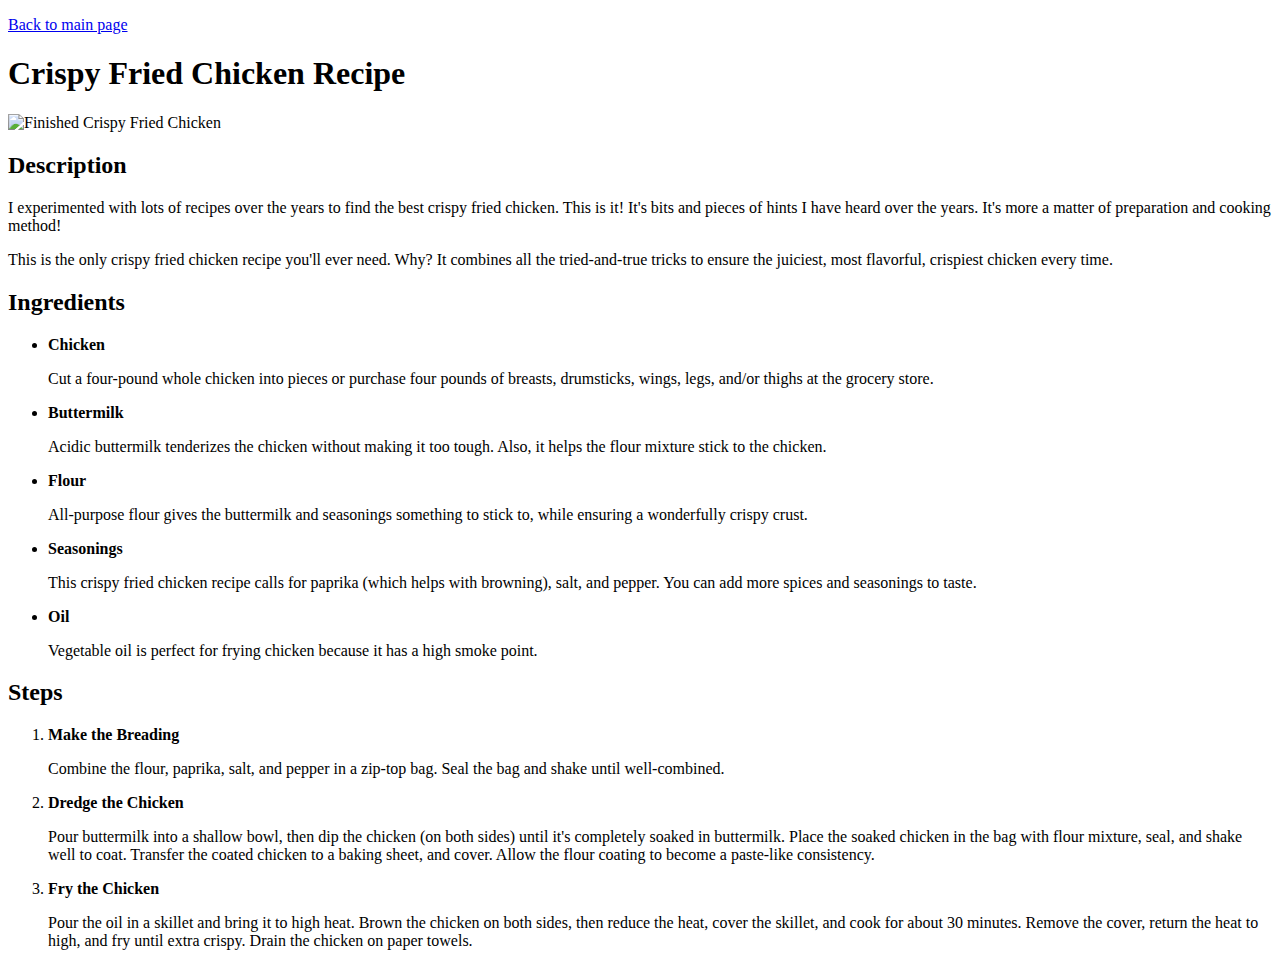
==== recipes/crispychiken.html @ e9463288 "first commit" ====
<!DOCTYPE html>
<html lang="en">
<head>
    <meta charset="UTF-8">
    <meta name="viewport" content="width=device-width, initial-scale=1.0">
    <title>Crispy Chicken Recipe</title>
</head>
<body>
    <p><a href="../index.html">Back to main page</a></p>
    <h1>Crispy Fried Chicken Recipe</h1>
        <img src="crispy-chicken.webp" height=300 width=500 alt="Finished Crispy Fried Chicken">
    <h2>Description</h2>
        <p>I experimented with lots of recipes over the years to find the best crispy fried chicken. This is it! It's bits and pieces of hints I have heard over the years. It's more a matter of preparation and cooking method!    </p>
        <p>This is the only crispy fried chicken recipe you'll ever need. Why? It combines all the tried-and-true tricks to ensure the juiciest, most flavorful, crispiest chicken every time.</p>
    <h2>Ingredients</h2>
        <ul>
    <li><strong>Chicken</strong>
    <p>Cut a four-pound whole chicken into pieces or purchase four pounds of breasts, drumsticks, wings, legs, and/or thighs at the grocery store.</p></li>

    <li><strong>Buttermilk</strong>
        <p>Acidic buttermilk tenderizes the chicken without making it too tough. Also, it helps the flour mixture stick to the chicken.</p></li>

    <li><strong>Flour</strong>
    <p>All-purpose flour gives the buttermilk and seasonings something to stick to, while ensuring a wonderfully crispy crust.</p></li>

    <li><strong>Seasonings</strong>
    <p>This crispy fried chicken recipe calls for paprika (which helps with browning), salt, and pepper. You can add more spices and seasonings to taste.</p></li>

    <li><strong>Oil</strong>
    <p>Vegetable oil is perfect for frying chicken because it has a high smoke point.</p></li>
        </ul>
    <h2>Steps</h2>
        <ol>
            <li><strong>Make the Breading</strong>
            <p>Combine the flour, paprika, salt, and pepper in a zip-top bag. Seal the bag and shake until well-combined.</p></li>
            
            <li><strong>Dredge the Chicken</strong>
            <p>Pour buttermilk into a shallow bowl, then dip the chicken (on both sides) until it's completely soaked in buttermilk. Place the soaked chicken in the bag with flour mixture, seal, and shake well to coat. Transfer the coated chicken to a baking sheet, and cover. Allow the flour coating to become a paste-like consistency.</p></li>
            
            <li><strong>Fry the Chicken</strong>
            <p>Pour the oil in a skillet and bring it to high heat. Brown the chicken on both sides, then reduce the heat, cover the skillet, and cook for about 30 minutes. Remove the cover, return the heat to high, and fry until extra crispy. Drain the chicken on paper towels.</p></li>

        </ol>
</body>
</html>
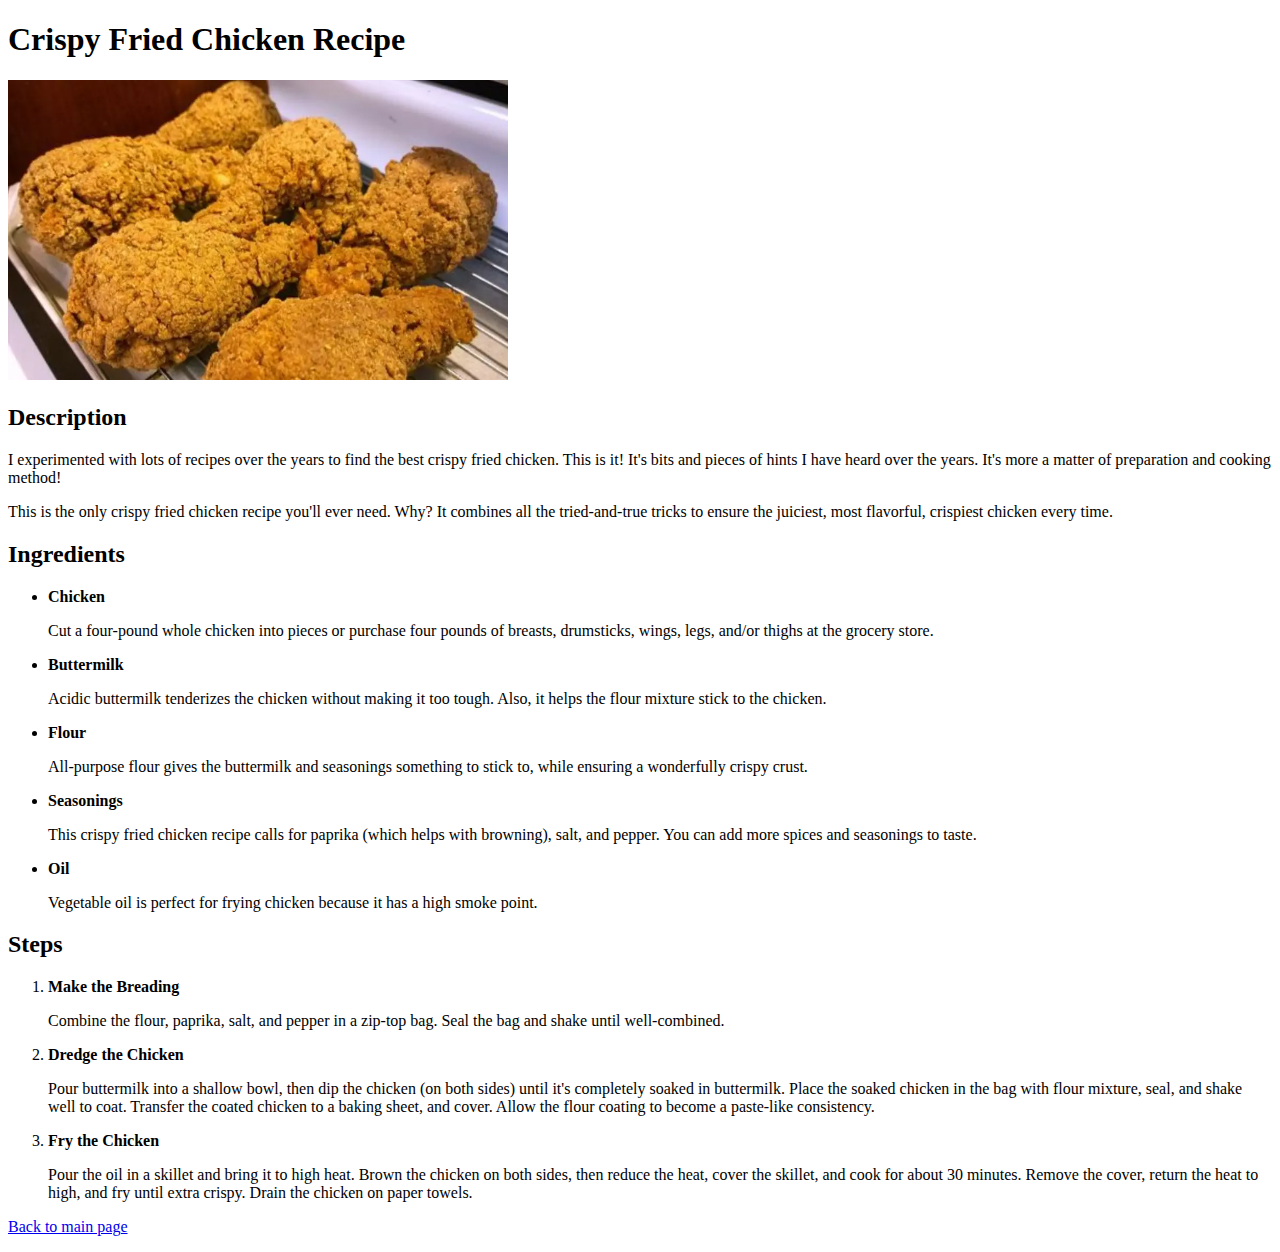
==== commit fe0b4a5b: "Modified each recipe page by putting the "back to main" to the bottom" ====
--- a/recipes/crispychiken.html
+++ b/recipes/crispychiken.html
@@ -6,7 +6,6 @@
     <title>Crispy Chicken Recipe</title>
 </head>
 <body>
-    <p><a href="../index.html">Back to main page</a></p>
     <h1>Crispy Fried Chicken Recipe</h1>
         <img src="crispy-chicken.webp" height=300 width=500 alt="Finished Crispy Fried Chicken">
     <h2>Description</h2>
@@ -41,5 +40,6 @@
             <p>Pour the oil in a skillet and bring it to high heat. Brown the chicken on both sides, then reduce the heat, cover the skillet, and cook for about 30 minutes. Remove the cover, return the heat to high, and fry until extra crispy. Drain the chicken on paper towels.</p></li>
 
         </ol>
+        <p><a href="../index.html">Back to main page</a></p>
 </body>
 </html>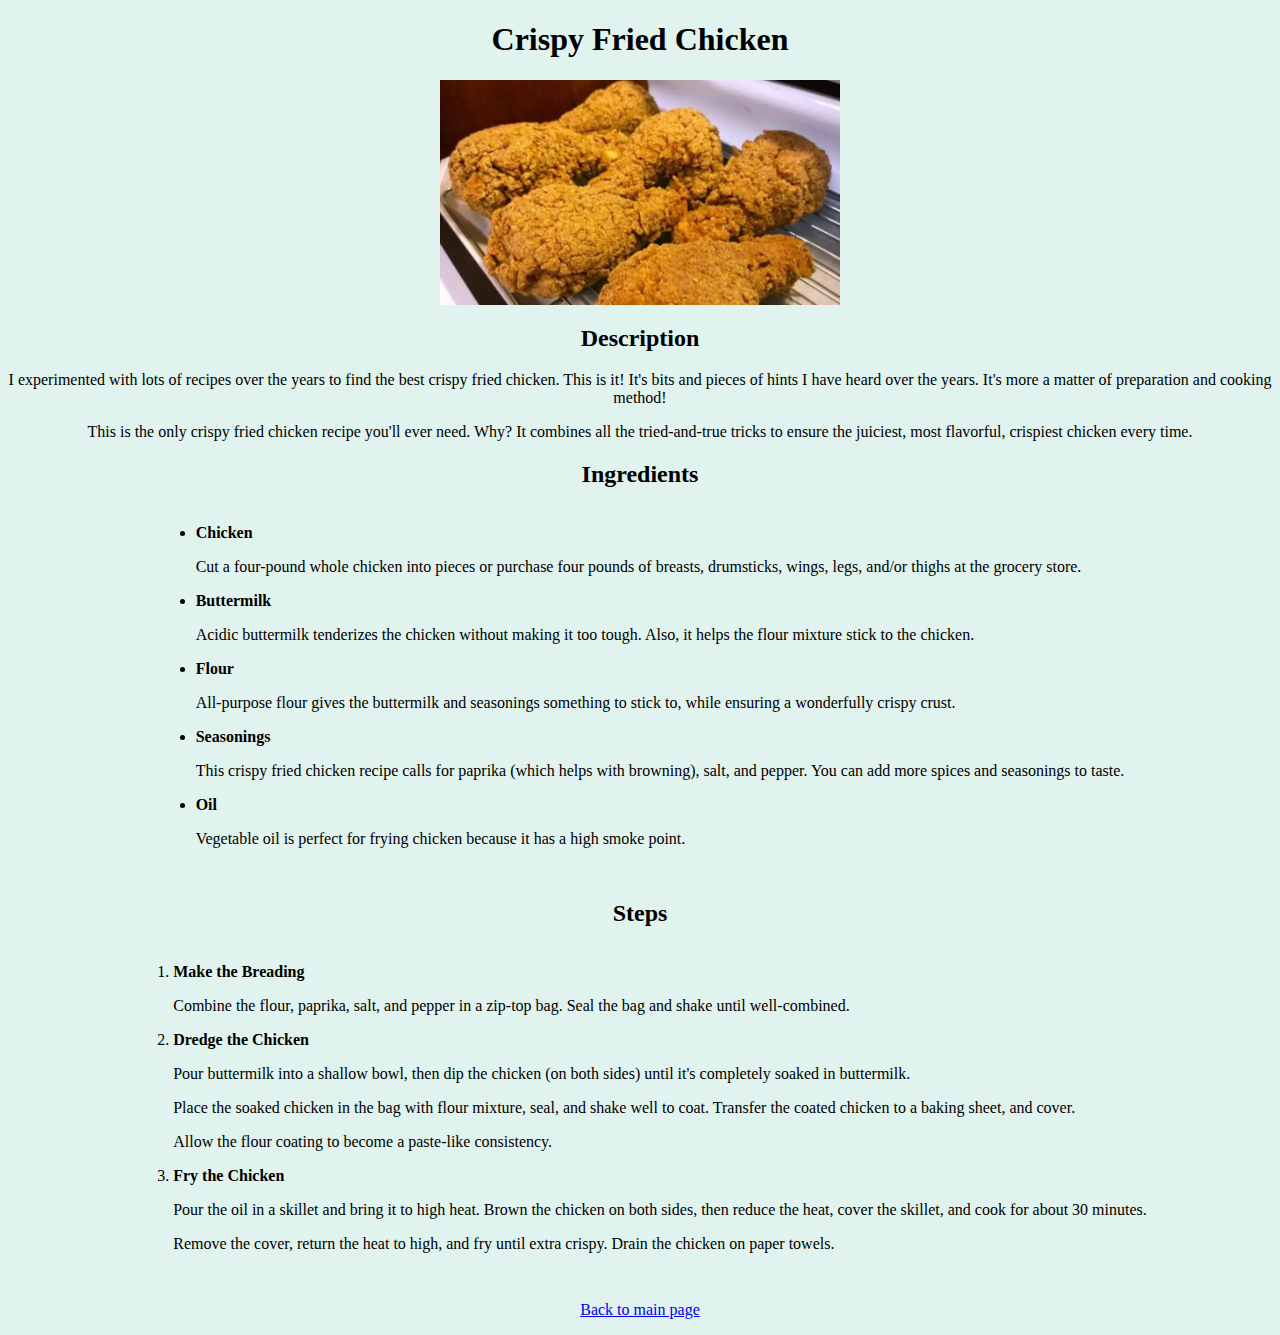
==== commit b02c6760: "added styles.css" ====
--- a/recipes/crispychiken.html
+++ b/recipes/crispychiken.html
@@ -4,15 +4,17 @@
     <meta charset="UTF-8">
     <meta name="viewport" content="width=device-width, initial-scale=1.0">
     <title>Crispy Chicken Recipe</title>
+    <link rel="stylesheet" href="../styles.css">
 </head>
-<body>
-    <h1>Crispy Fried Chicken Recipe</h1>
-        <img src="crispy-chicken.webp" height=300 width=500 alt="Finished Crispy Fried Chicken">
-    <h2>Description</h2>
-        <p>I experimented with lots of recipes over the years to find the best crispy fried chicken. This is it! It's bits and pieces of hints I have heard over the years. It's more a matter of preparation and cooking method!    </p>
-        <p>This is the only crispy fried chicken recipe you'll ever need. Why? It combines all the tried-and-true tricks to ensure the juiciest, most flavorful, crispiest chicken every time.</p>
-    <h2>Ingredients</h2>
-        <ul>
+<body id="body">
+    <h1 class="title">Crispy Fried Chicken</h1>
+        <img class="img" src="crispy-chicken.webp" height=auto width=400 alt="Finished Crispy Fried Chicken">
+    <h2 class="title">Description</h2>
+        <div class="title"><p>I experimented with lots of recipes over the years to find the best crispy fried chicken. This is it! It's bits and pieces of hints I have heard over the years. It's more a matter of preparation and cooking method!    </p>
+        <p>This is the only crispy fried chicken recipe you'll ever need. Why? It combines all the tried-and-true tricks to ensure the juiciest, most flavorful, crispiest chicken every time.</p></div>
+    <h2 class="title">Ingredients</h2>
+    <div class="container">
+        <ul class="ul">
     <li><strong>Chicken</strong>
     <p>Cut a four-pound whole chicken into pieces or purchase four pounds of breasts, drumsticks, wings, legs, and/or thighs at the grocery store.</p></li>
 
@@ -28,18 +30,20 @@
     <li><strong>Oil</strong>
     <p>Vegetable oil is perfect for frying chicken because it has a high smoke point.</p></li>
         </ul>
-    <h2>Steps</h2>
-        <ol>
+    </div>
+    <h2 class="title">Steps</h2>
+    <div class="container">
+        <ol class="ul">
             <li><strong>Make the Breading</strong>
             <p>Combine the flour, paprika, salt, and pepper in a zip-top bag. Seal the bag and shake until well-combined.</p></li>
             
             <li><strong>Dredge the Chicken</strong>
-            <p>Pour buttermilk into a shallow bowl, then dip the chicken (on both sides) until it's completely soaked in buttermilk. Place the soaked chicken in the bag with flour mixture, seal, and shake well to coat. Transfer the coated chicken to a baking sheet, and cover. Allow the flour coating to become a paste-like consistency.</p></li>
+            <p>Pour buttermilk into a shallow bowl, then dip the chicken (on both sides) until it's completely soaked in buttermilk.</p><p>Place the soaked chicken in the bag with flour mixture, seal, and shake well to coat. Transfer the coated chicken to a baking sheet, and cover.</p><p>Allow the flour coating to become a paste-like consistency.</p></li>
             
             <li><strong>Fry the Chicken</strong>
-            <p>Pour the oil in a skillet and bring it to high heat. Brown the chicken on both sides, then reduce the heat, cover the skillet, and cook for about 30 minutes. Remove the cover, return the heat to high, and fry until extra crispy. Drain the chicken on paper towels.</p></li>
-
+            <p>Pour the oil in a skillet and bring it to high heat. Brown the chicken on both sides, then reduce the heat, cover the skillet, and cook for about 30 minutes.</p><p> Remove the cover, return the heat to high, and fry until extra crispy. Drain the chicken on paper towels.</p></li>
         </ol>
-        <p><a href="../index.html">Back to main page</a></p>
+    </div>
+    <p class="title"><a href="../index.html">Back to main page</a></p>
 </body>
 </html>--- a/styles.css
+++ b/styles.css
@@ -0,0 +1,29 @@
+#body {
+    background-color: rgb(225, 243, 238);
+}
+.title {
+    text-align: center;
+    font-family: 'Roboto Condensed';
+}
+#logo {
+    margin-left: 550px;
+    margin-right:550px;
+    margin-bottom: -30px;
+}
+.container {
+    text-align: center;
+}
+.ul {
+    display: inline-block;
+    text-align: left;
+    font-family: 'Roboto Condensed';
+}
+.ol {
+    text-align: left;
+    list-style-position:inside;
+}
+.img {
+    display: block;
+    margin-left: auto;
+    margin-right:auto;
+}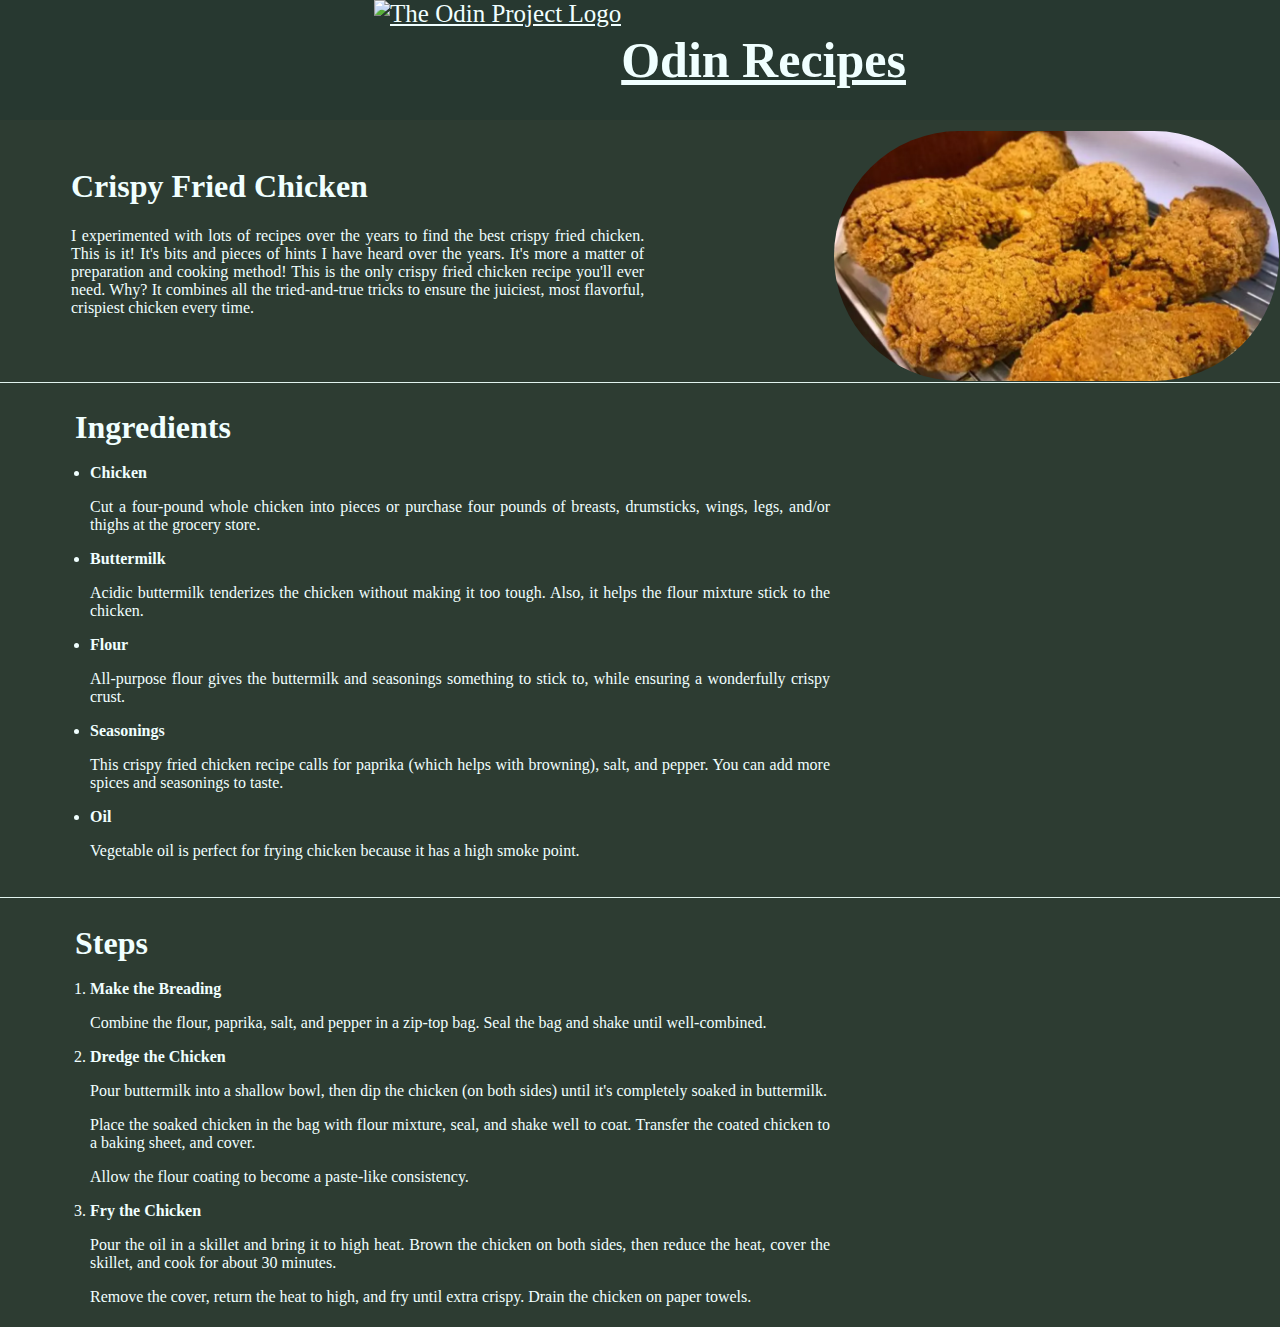
==== commit ff341aa6: "changed the style of the recipe pages" ====
--- a/recipes/crispychiken.html
+++ b/recipes/crispychiken.html
@@ -7,14 +7,23 @@
     <link rel="stylesheet" href="../styles.css">
 </head>
 <body id="body">
-    <h1 class="title">Crispy Fried Chicken</h1>
-        <img class="img" src="crispy-chicken.webp" height=auto width=400 alt="Finished Crispy Fried Chicken">
-    <h2 class="title">Description</h2>
-        <div class="title"><p>I experimented with lots of recipes over the years to find the best crispy fried chicken. This is it! It's bits and pieces of hints I have heard over the years. It's more a matter of preparation and cooking method!    </p>
-        <p>This is the only crispy fried chicken recipe you'll ever need. Why? It combines all the tried-and-true tricks to ensure the juiciest, most flavorful, crispiest chicken every time.</p></div>
-    <h2 class="title">Ingredients</h2>
-    <div class="container">
-        <ul class="ul">
+    <a href="../index.html">
+    <div id="title-box">
+            <img src="https://i.imgur.com/jGZWPWl.png" height=auto width=250 alt="The Odin Project Logo" id="logo">
+            <h1 id="maintitle">Odin Recipes</h1>
+    </div>
+    </a>
+    <div class="header">
+        <div class="header-des">
+            <h1 id="head-tit">Crispy Fried Chicken</h1>
+            <p >I experimented with lots of recipes over the years to find the best crispy fried chicken. This is it! It's bits and pieces of hints I have heard over the years. It's more a matter of preparation and cooking method!
+            This is the only crispy fried chicken recipe you'll ever need. Why? It combines all the tried-and-true tricks to ensure the juiciest, most flavorful, crispiest chicken every time.</p>
+        </div>
+            <img class="header-img" src="crispy-chicken.webp" height=250px width=auto alt="Finished Crispy Fried Chicken">
+    </div>
+    <div class="body-card">
+    <h1 class="body-tit">Ingredients</h1>
+        <ul>
     <li><strong>Chicken</strong>
     <p>Cut a four-pound whole chicken into pieces or purchase four pounds of breasts, drumsticks, wings, legs, and/or thighs at the grocery store.</p></li>
 
@@ -31,9 +40,10 @@
     <p>Vegetable oil is perfect for frying chicken because it has a high smoke point.</p></li>
         </ul>
     </div>
-    <h2 class="title">Steps</h2>
-    <div class="container">
-        <ol class="ul">
+    <div class="body-card">
+    <h1 class="body-tit">Steps</h1>
+    <div>
+        <ol>
             <li><strong>Make the Breading</strong>
             <p>Combine the flour, paprika, salt, and pepper in a zip-top bag. Seal the bag and shake until well-combined.</p></li>
             
@@ -44,6 +54,6 @@
             <p>Pour the oil in a skillet and bring it to high heat. Brown the chicken on both sides, then reduce the heat, cover the skillet, and cook for about 30 minutes.</p><p> Remove the cover, return the heat to high, and fry until extra crispy. Drain the chicken on paper towels.</p></li>
         </ol>
     </div>
-    <p class="title"><a href="../index.html">Back to main page</a></p>
+    </div>
 </body>
 </html>--- a/styles.css
+++ b/styles.css
@@ -1,17 +1,92 @@
+* {/*
+    border: 1px solid red;*/
+    font-family: 'Roboto Condensed';
+}
 #body {
     background-color: rgb(225, 243, 238);
+    margin: 0px;
+}
+.link {
+    font-family: 'Roboto Condensed';
+}
+.img {
+    width: 400px;
+    height: auto;
+    display: block;
+    margin-left: auto;
+    margin-right:auto;
+    box-shadow: inset;
+}
+#title-box {
+    color: azure;
+    font-size: 25px;
+    display: flex;
+    text-align:justify;
+    align-items: center;
+    justify-content: center;
+    height: 120px;
+    background-color: rgb(39, 56, 48);
+    margin: 0px;
+}
+.title,.text {
+    font-family: 'Roboto Condensed';
+    text-align: center;
 }
 .title {
+    font-size: x-large;
+}
+.header {
+    display:flex;
+    flex-direction: row;
+    text-align: top;
+    text-align: left;
+    justify-content: space-evenly;
+    background-image: linear-gradient(to right,rgb(45, 60, 50),100%,rgb(178, 214, 204));
+    border: 1px solid rgb(45, 60, 50);
+}
+.header-des {
+    color: azure;
+    flex-direction: column;
+    text-align: justify;
+    margin-top: 1px;
+    margin-right:140px;
+    padding: 25px 50px 5px 50px;
+    margin-left: 20px;
+}
+#header-tit {
     text-align: center;
-    font-family: 'Roboto Condensed';
+}
+.header-img {
+    align-items: center;
+    margin-top: 10px;
+    border-radius: 280px;
+}
+.body-card {
+    display:flex;
+    flex-direction: column;
+    justify-content: space-evenly;
+    background-color: rgb(45, 60, 50);
+    margin-top: 1px;
+    margin-left: 0px;
+    margin-right: 0px;
+    color: azure;
+    text-align: justify;
+    padding: 5px 450px 5px 50px;
+}
+.body-tit {
+    margin-left: 25px;
+    margin-bottom: 2px;
+}
+.body {
+    font-size: medium;
+    display: flex;
+    margin-left: 50px;
+    margin-right: 50px;
 }
 #logo {
-    margin-left: 550px;
-    margin-right:550px;
-    margin-bottom: -30px;
-}
-.container {
-    text-align: center;
+    width: auto;
+    height: 120px;
+    display: block;
 }
 .ul {
     display: inline-block;
@@ -22,8 +97,31 @@
     text-align: left;
     list-style-position:inside;
 }
-.img {
-    display: block;
-    margin-left: auto;
-    margin-right:auto;
+a:link {
+    font-family: 'Roboto Condensed';
+    font-size: large;
+    color: azure;
+}
+.box {
+    display: flex;
+    justify-content: space-evenly;
+    flex-wrap: wrap;
+}
+.elem {
+    background-color: rgb(39, 56, 48);
+    margin-top: 40px;
+    text-align: center;
+    flex-direction: column;
+    height: 350px;
+}
+.frontimg {
+    height:180px;
+    width:280px;
+}
+
+a:visited {
+    color: azure;
+}
+a:hover {
+    background-color: black;
 }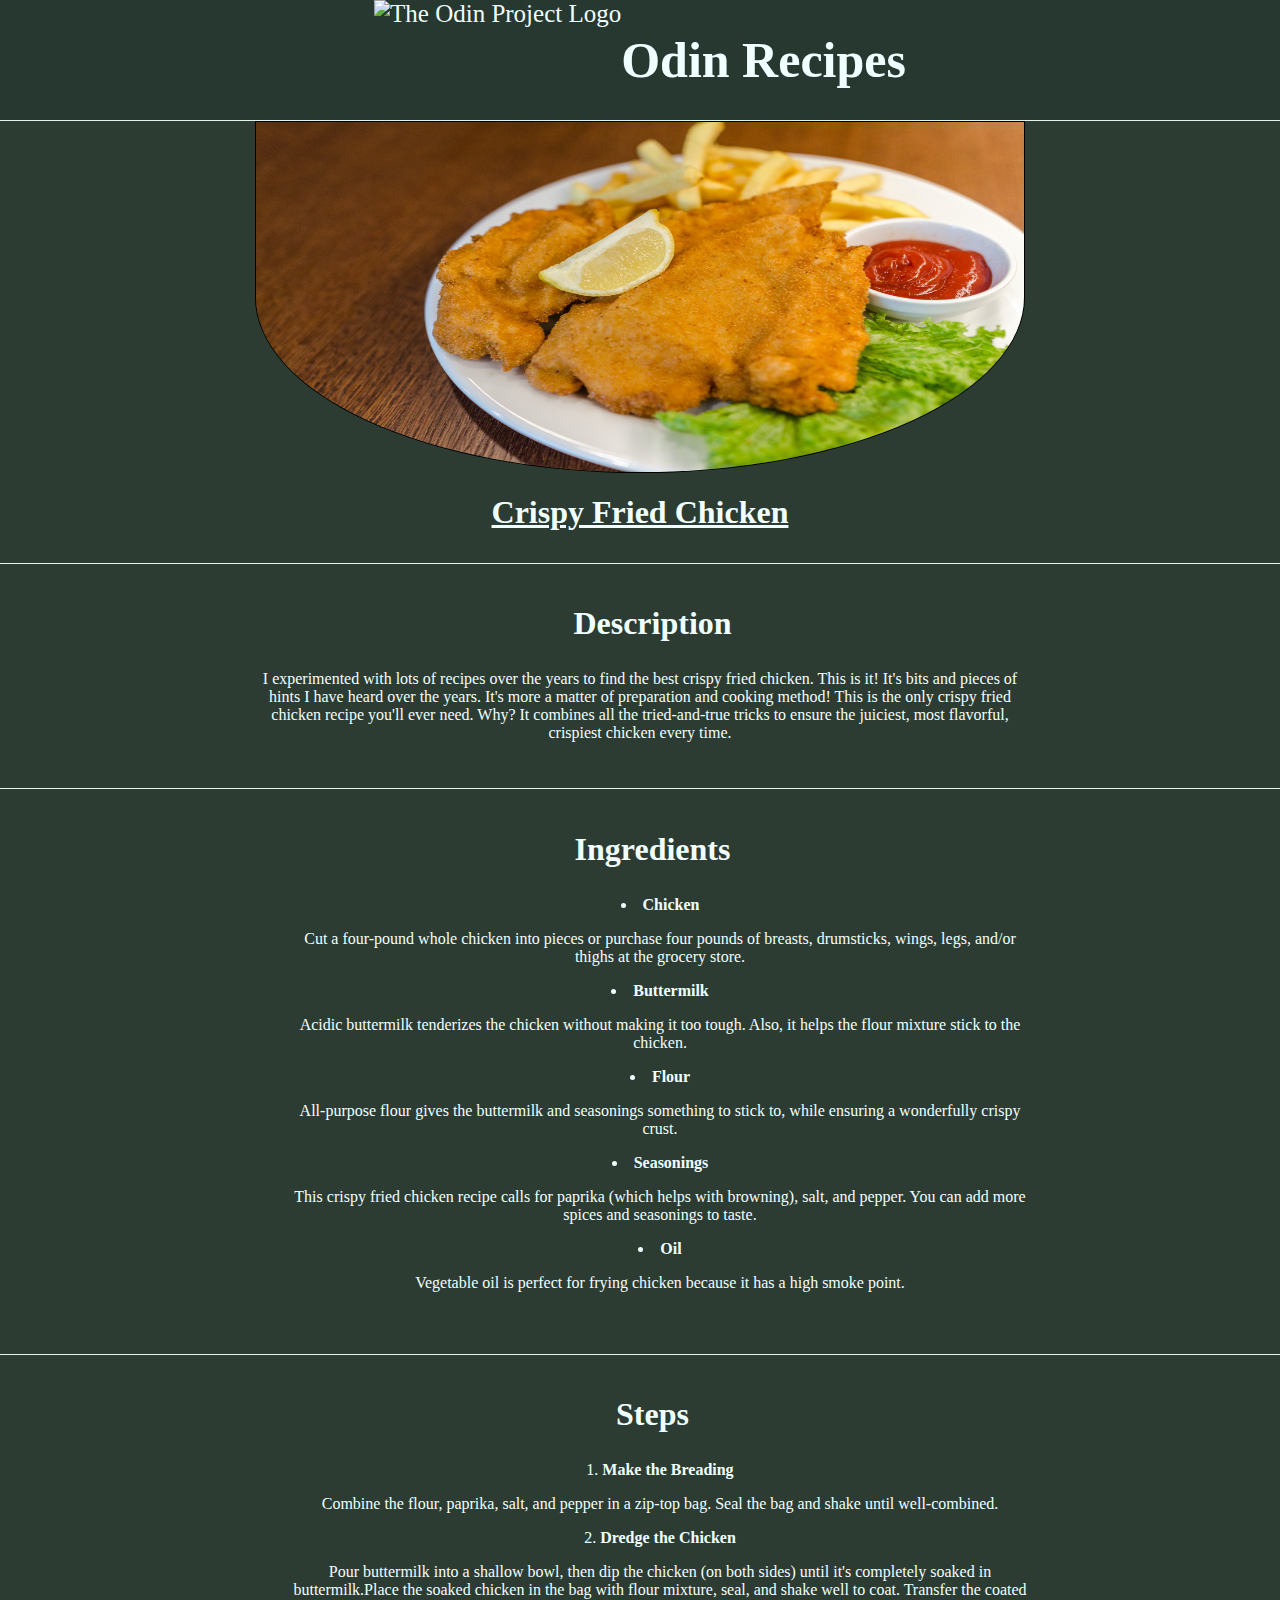
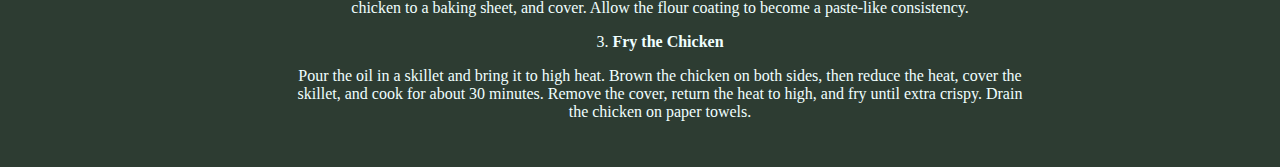
==== commit 96cc62a5: "changed the style of each recipe page and added new images" ====
--- a/recipes/crispychiken.html
+++ b/recipes/crispychiken.html
@@ -14,16 +14,18 @@
     </div>
     </a>
     <div class="header">
-        <div class="header-des">
+        <img class="header-img" src="crispy-chicken.jpg" alt="Finished Crispy Fried Chicken">
             <h1 id="head-tit">Crispy Fried Chicken</h1>
-            <p >I experimented with lots of recipes over the years to find the best crispy fried chicken. This is it! It's bits and pieces of hints I have heard over the years. It's more a matter of preparation and cooking method!
+        </div>
+        <div class="body-card">
+            <h1 class="body-tit">Description</h1>
+            <p>I experimented with lots of recipes over the years to find the best crispy fried chicken. This is it! It's bits and pieces of hints I have heard over the years. It's more a matter of preparation and cooking method!
             This is the only crispy fried chicken recipe you'll ever need. Why? It combines all the tried-and-true tricks to ensure the juiciest, most flavorful, crispiest chicken every time.</p>
         </div>
-            <img class="header-img" src="crispy-chicken.webp" height=250px width=auto alt="Finished Crispy Fried Chicken">
     </div>
     <div class="body-card">
     <h1 class="body-tit">Ingredients</h1>
-        <ul>
+        <ul class="ul">
     <li><strong>Chicken</strong>
     <p>Cut a four-pound whole chicken into pieces or purchase four pounds of breasts, drumsticks, wings, legs, and/or thighs at the grocery store.</p></li>
 
@@ -43,15 +45,15 @@
     <div class="body-card">
     <h1 class="body-tit">Steps</h1>
     <div>
-        <ol>
+        <ol class="ol">
             <li><strong>Make the Breading</strong>
             <p>Combine the flour, paprika, salt, and pepper in a zip-top bag. Seal the bag and shake until well-combined.</p></li>
             
             <li><strong>Dredge the Chicken</strong>
-            <p>Pour buttermilk into a shallow bowl, then dip the chicken (on both sides) until it's completely soaked in buttermilk.</p><p>Place the soaked chicken in the bag with flour mixture, seal, and shake well to coat. Transfer the coated chicken to a baking sheet, and cover.</p><p>Allow the flour coating to become a paste-like consistency.</p></li>
+            <p>Pour buttermilk into a shallow bowl, then dip the chicken (on both sides) until it's completely soaked in buttermilk.Place the soaked chicken in the bag with flour mixture, seal, and shake well to coat. Transfer the coated chicken to a baking sheet, and cover. Allow the flour coating to become a paste-like consistency.</p></li>
             
             <li><strong>Fry the Chicken</strong>
-            <p>Pour the oil in a skillet and bring it to high heat. Brown the chicken on both sides, then reduce the heat, cover the skillet, and cook for about 30 minutes.</p><p> Remove the cover, return the heat to high, and fry until extra crispy. Drain the chicken on paper towels.</p></li>
+            <p>Pour the oil in a skillet and bring it to high heat. Brown the chicken on both sides, then reduce the heat, cover the skillet, and cook for about 30 minutes. Remove the cover, return the heat to high, and fry until extra crispy. Drain the chicken on paper towels.</p></li>
         </ol>
     </div>
     </div>
--- a/styles.css
+++ b/styles.css
@@ -5,9 +5,9 @@
 #body {
     background-color: rgb(225, 243, 238);
     margin: 0px;
-}
-.link {
-    font-family: 'Roboto Condensed';
+    display: flex;
+    flex-direction: column;
+    justify-content: space-between;
 }
 .img {
     width: 400px;
@@ -37,29 +37,32 @@
 }
 .header {
     display:flex;
-    flex-direction: row;
-    text-align: top;
-    text-align: left;
-    justify-content: space-evenly;
+    flex-direction: column;
     background-image: linear-gradient(to right,rgb(45, 60, 50),100%,rgb(178, 214, 204));
-    border: 1px solid rgb(45, 60, 50);
+    margin-top: 1px;
+    align-items: center;
+    padding-bottom: 10px;
 }
 .header-des {
     color: azure;
     flex-direction: column;
-    text-align: justify;
+    text-align: right;
     margin-top: 1px;
-    margin-right:140px;
-    padding: 25px 50px 5px 50px;
-    margin-left: 20px;
+    max-width: 400px;
 }
-#header-tit {
+#head-tit {
+    color: azure;
     text-align: center;
+    text-decoration: underline;
 }
 .header-img {
+    display: flex;
+    border-bottom-left-radius: 70%;
+    border-bottom-right-radius: 70%;
+    border: 1px solid black;
     align-items: center;
-    margin-top: 10px;
-    border-radius: 280px;
+    min-width: 60%;
+    height: 350px;
 }
 .body-card {
     display:flex;
@@ -67,11 +70,10 @@
     justify-content: space-evenly;
     background-color: rgb(45, 60, 50);
     margin-top: 1px;
-    margin-left: 0px;
-    margin-right: 0px;
     color: azure;
-    text-align: justify;
-    padding: 5px 450px 5px 50px;
+    text-align: center;
+    padding: 20px 250px 30px 250px;
+    gap: 10px;
 }
 .body-tit {
     margin-left: 25px;
@@ -80,8 +82,6 @@
 .body {
     font-size: medium;
     display: flex;
-    margin-left: 50px;
-    margin-right: 50px;
 }
 #logo {
     width: auto;
@@ -89,18 +89,21 @@
     display: block;
 }
 .ul {
-    display: inline-block;
-    text-align: left;
+    text-align: center;
     font-family: 'Roboto Condensed';
+    list-style:inside;
 }
 .ol {
-    text-align: left;
+    font-family: 'Roboto Condensed';
     list-style-position:inside;
+    text-align: center;
 }
 a:link {
     font-family: 'Roboto Condensed';
     font-size: large;
     color: azure;
+    text-decoration: none;
+    font-family: 'Roboto Condensed';
 }
 .box {
     display: flex;
@@ -113,6 +116,8 @@
     text-align: center;
     flex-direction: column;
     height: 350px;
+    border: 2px solid rgb(39, 56, 48);
+    font-family: 'Roboto Condensed';
 }
 .frontimg {
     height:180px;
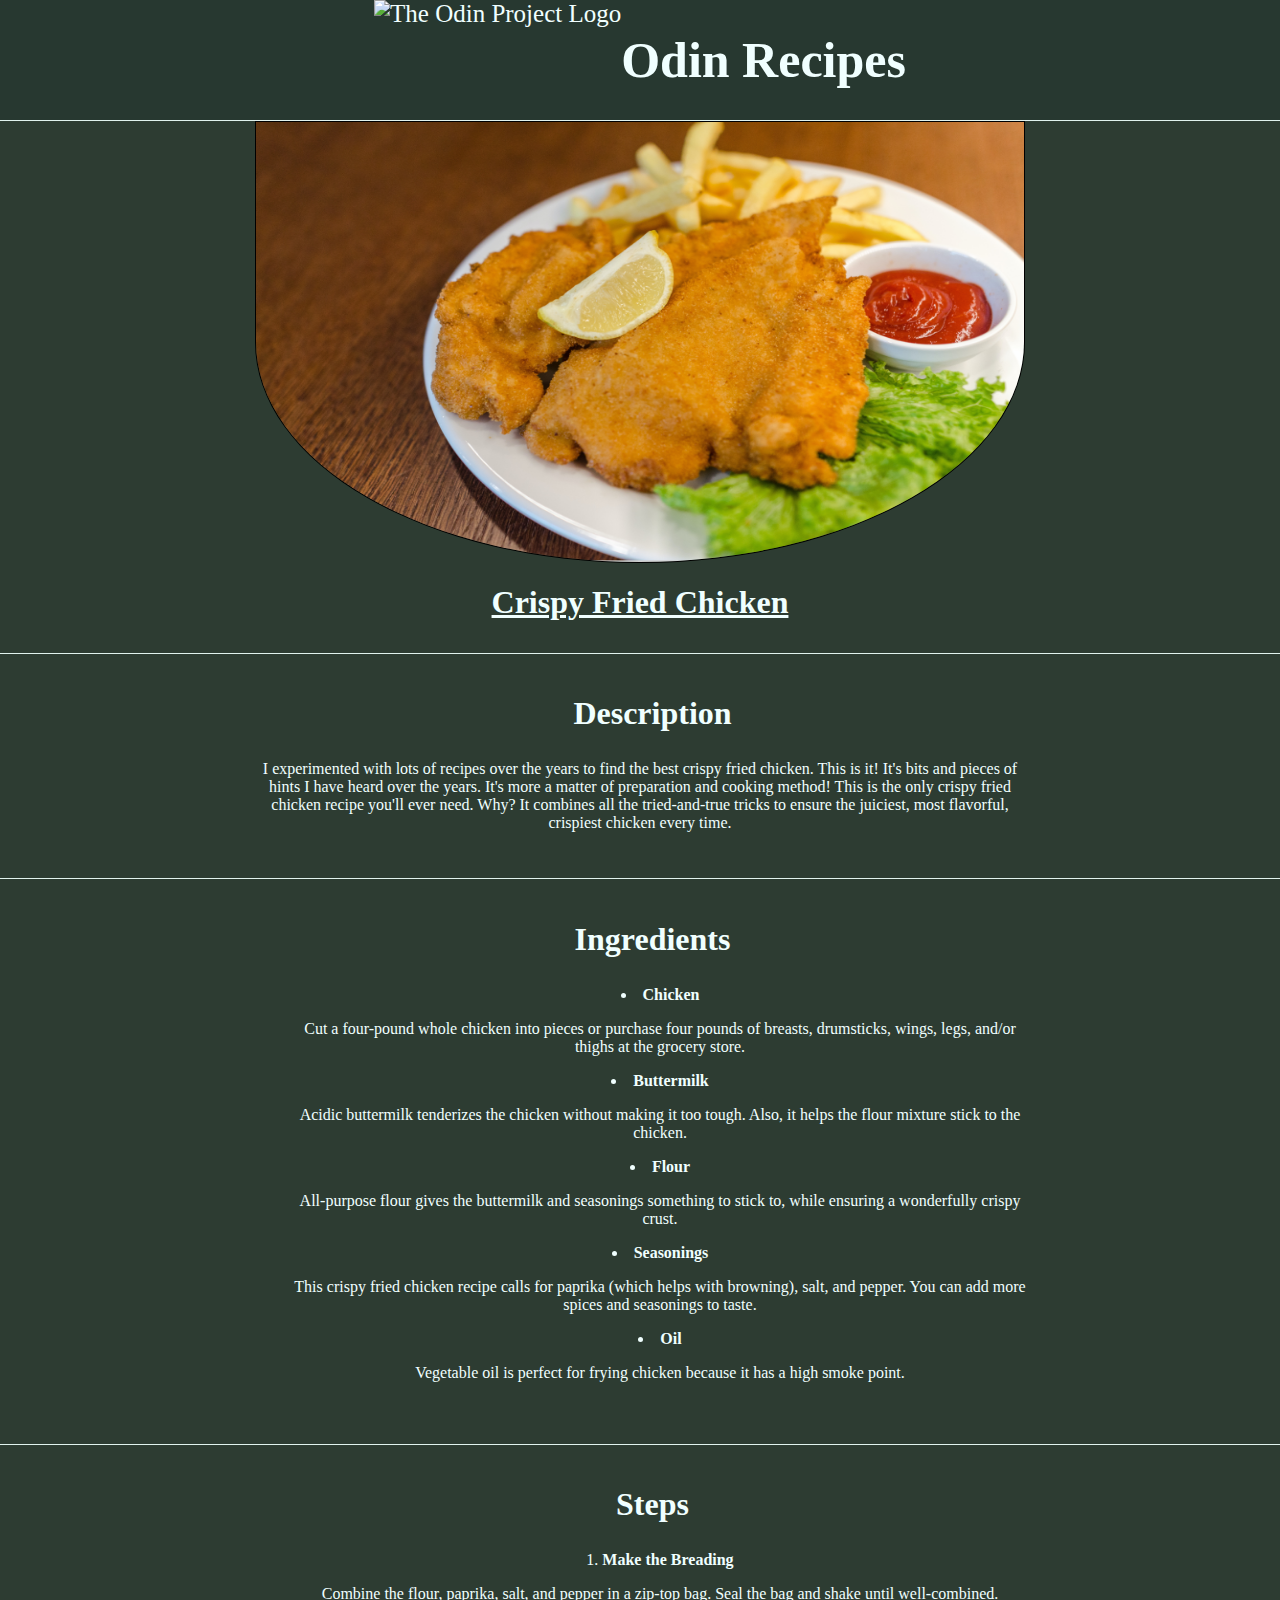
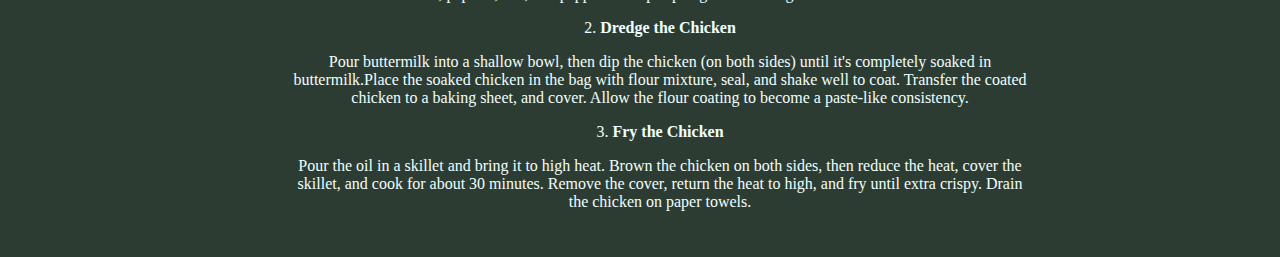
==== commit 30cf3420: "resized the images" ====
--- a/recipes/crispychiken.html
+++ b/recipes/crispychiken.html
@@ -14,7 +14,7 @@
     </div>
     </a>
     <div class="header">
-        <img class="header-img" src="crispy-chicken.jpg" alt="Finished Crispy Fried Chicken">
+        <img class="header-img" src="crispy-chicken.png" alt="Finished Crispy Fried Chicken">
             <h1 id="head-tit">Crispy Fried Chicken</h1>
         </div>
         <div class="body-card">
--- a/styles.css
+++ b/styles.css
@@ -62,7 +62,7 @@
     border: 1px solid black;
     align-items: center;
     min-width: 60%;
-    height: 350px;
+    height: 440px;
 }
 .body-card {
     display:flex;
